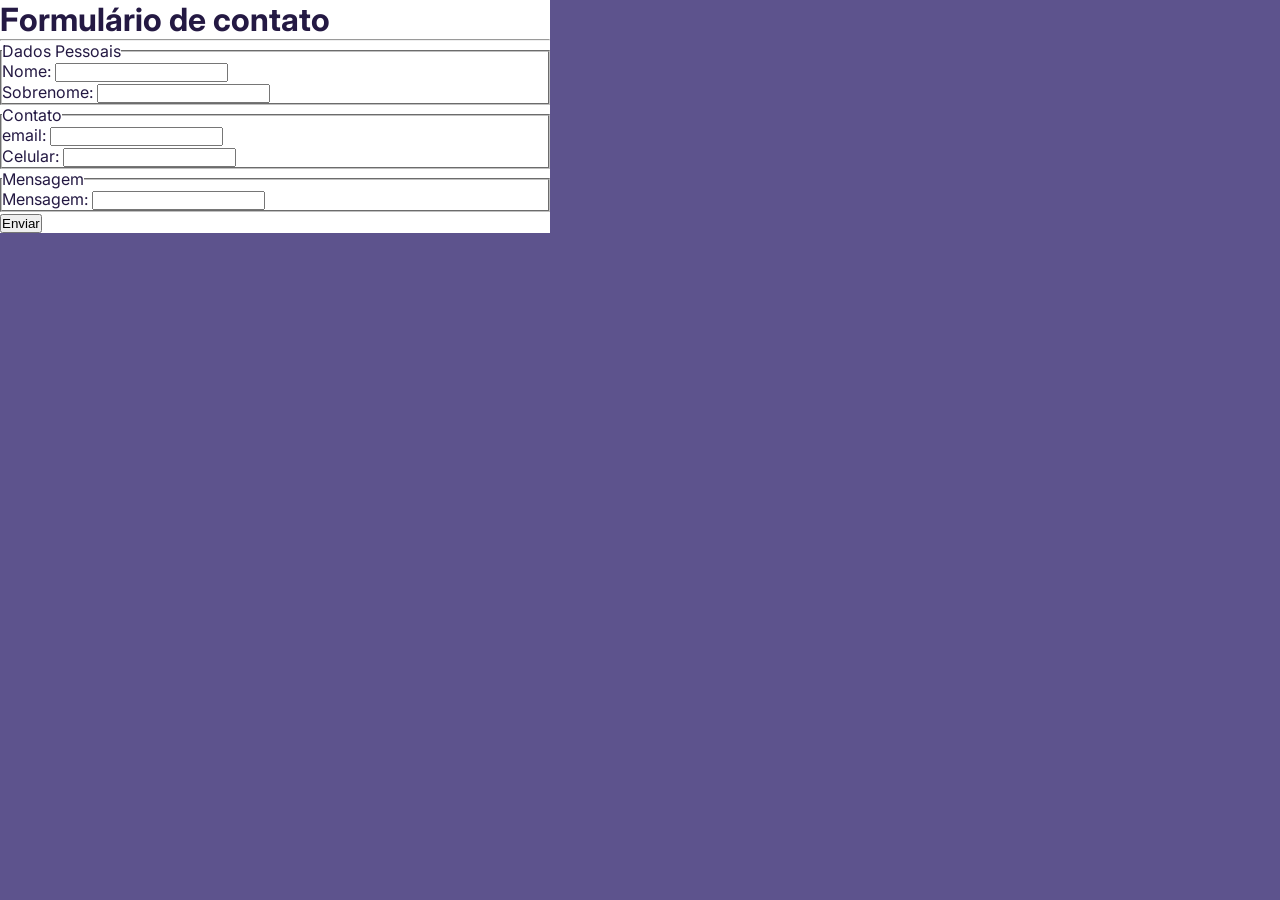
==== index.html @ 04ef2df0 "feat: adiciona estrutura html e estilos iniciais do formulário" ====
<!DOCTYPE html>
<html lang="en">
<head>
    <meta charset="UTF-8">
    <meta name="viewport" content="width=device-width, initial-scale=1.0">

    <link rel="stylesheet" href="style.css">

    <!--Font -->
    <link rel="preconnect" href="https://fonts.googleapis.com">
    <link rel="preconnect" href="https://fonts.gstatic.com" crossorigin>
    <link href="https://fonts.googleapis.com/css2?family=Inter:ital,opsz,wght@0,14..32,100..900;1,14..32,100..900&display=swap" rel="stylesheet">


    <title>Form</title>
</head>
<body>
    <main>
        <form>
            <h1>Formulário de contato</h1>
            <hr>
            <fieldset>
                <legend>Dados Pessoais</legend>

            <div>
                <label for="nome">Nome:</label>
                <input type="text" name="nome" id="nome">
            </div>    
                
            <div>
                <label for="sobrenome">Sobrenome:</label>
                <input type="text" name="sobrenome" id="sobrenome">
            </div>
            </fieldset>
            
            <fieldset>
                <legend>Contato</legend>

                <div>
                    <label for="email">email:</label>
                    <input type="email" name="email" id="email">
                </div>  
            
                <div>
                    <label for="celular">Celular:</label>
                    <input type="tel" name="celular" id="celular">
                </div>
            </fieldset>    
                
            
            <fieldset>
                <legend>Mensagem</legend>
                <div>
                    <label for="mensagem">Mensagem:</label>
                    <input type="text" name="mensagem" id="mensagem">
                </div>
            </fieldset>
            
            <button type="submit">Enviar</button>
        </form>
    </main>

    <script src="script.js"></script>
</body>
</html>
---- style.css ----
* {
    margin: 0;
    padding: 0;
    box-sizing: border-box;
}

:root {
    --lavender: hsl(250, 26%, 44%);
    --dark-purple: hsl(255, 45%, 18%);
    --soft-rose: hsl(298, 28%, 68%);
    --white: hsl(0, 0%, 100%);
    --red: hsl(0, 57%, 41%);
}

body {
    font-family: "Inter", sans-serif;
    background-color: var(--lavender);
    color: var(--dark-purple);
    font-size: 16px;
}

.flex {
    display: flex;
    flex-direction: row;
    flex-wrap: wrap;
}

form {
    background-color: var(--white);
    width: clamp(300px, 80%, 550px);
    
}
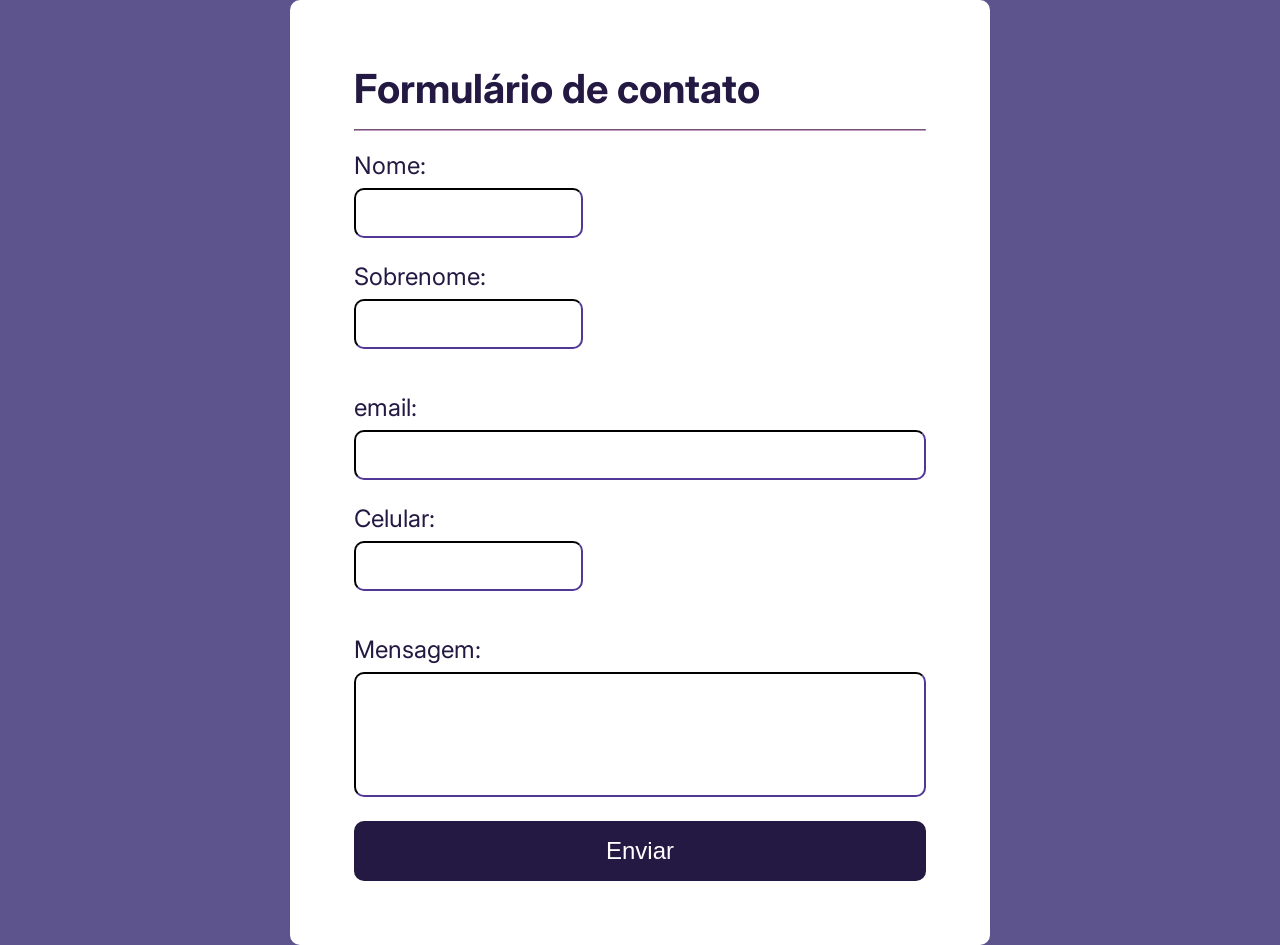
==== commit 2b51973d: "style: ajusta estilização do formulário e adiciona classes no HTML" ====
--- a/index.html
+++ b/index.html
@@ -16,18 +16,18 @@
 </head>
 <body>
     <main>
-        <form>
+        <form class="form">
             <h1>Formulário de contato</h1>
             <hr>
             <fieldset>
                 <legend>Dados Pessoais</legend>
 
-            <div>
+            <div class="form__box">
                 <label for="nome">Nome:</label>
                 <input type="text" name="nome" id="nome">
             </div>    
                 
-            <div>
+            <div class="form__box">
                 <label for="sobrenome">Sobrenome:</label>
                 <input type="text" name="sobrenome" id="sobrenome">
             </div>
@@ -36,12 +36,12 @@
             <fieldset>
                 <legend>Contato</legend>
 
-                <div>
+                <div class="form__box">
                     <label for="email">email:</label>
                     <input type="email" name="email" id="email">
                 </div>  
             
-                <div>
+                <div class="form__box">
                     <label for="celular">Celular:</label>
                     <input type="tel" name="celular" id="celular">
                 </div>
@@ -50,13 +50,13 @@
             
             <fieldset>
                 <legend>Mensagem</legend>
-                <div>
+                <div class="form__box">
                     <label for="mensagem">Mensagem:</label>
                     <input type="text" name="mensagem" id="mensagem">
                 </div>
             </fieldset>
             
-            <button type="submit">Enviar</button>
+            <button type="submit" class="form__botão">Enviar</button>
         </form>
     </main>
 
--- a/style.css
+++ b/style.css
@@ -19,14 +19,74 @@
     font-size: 16px;
 }
 
+h1 {
+    font-size: 2.5rem;
+    margin-bottom: 1rem;
+}
+
 .flex {
     display: flex;
     flex-direction: row;
     flex-wrap: wrap;
 }
 
-form {
+
+
+.form {
     background-color: var(--white);
-    width: clamp(300px, 80%, 550px);
-    
-}+    width: clamp(300px, 80%, 700px);
+    padding: 4rem;
+    border-radius: 10px;
+    margin: 0 auto;
+}
+
+.form fieldset {
+    border: none;
+}
+
+.form fieldset legend {
+    visibility: hidden;
+}
+
+hr {
+    border-color: var(--soft-rose);
+}
+
+.form__box {
+    display: flex;
+    flex-direction: column;
+    gap: 0.5rem;
+    margin-bottom: 1.5rem;
+}
+
+.form__box label{
+    font-size: 1.5rem;
+}
+
+.form__box input {
+    width: clamp(200px, 40%, 230px);
+    height: 50px;
+    border-radius: 10px;
+    border-color: var(--dark-purple);
+}
+
+.form__box input[type="email"] {
+    width: clamp(250px, 100%, 572px);
+}
+
+.form__box input[name="mensagem"] {
+    width: clamp(250px, 100%, 572px);
+    height: 125px;
+}
+
+.form__botão {
+    background-color: var(--dark-purple);
+    color: var(--white);
+    border: none;
+    width: 100%;
+    height: 60px;
+    border-radius: 10px;
+    font-size: 1.5rem;
+    cursor: pointer;
+
+}
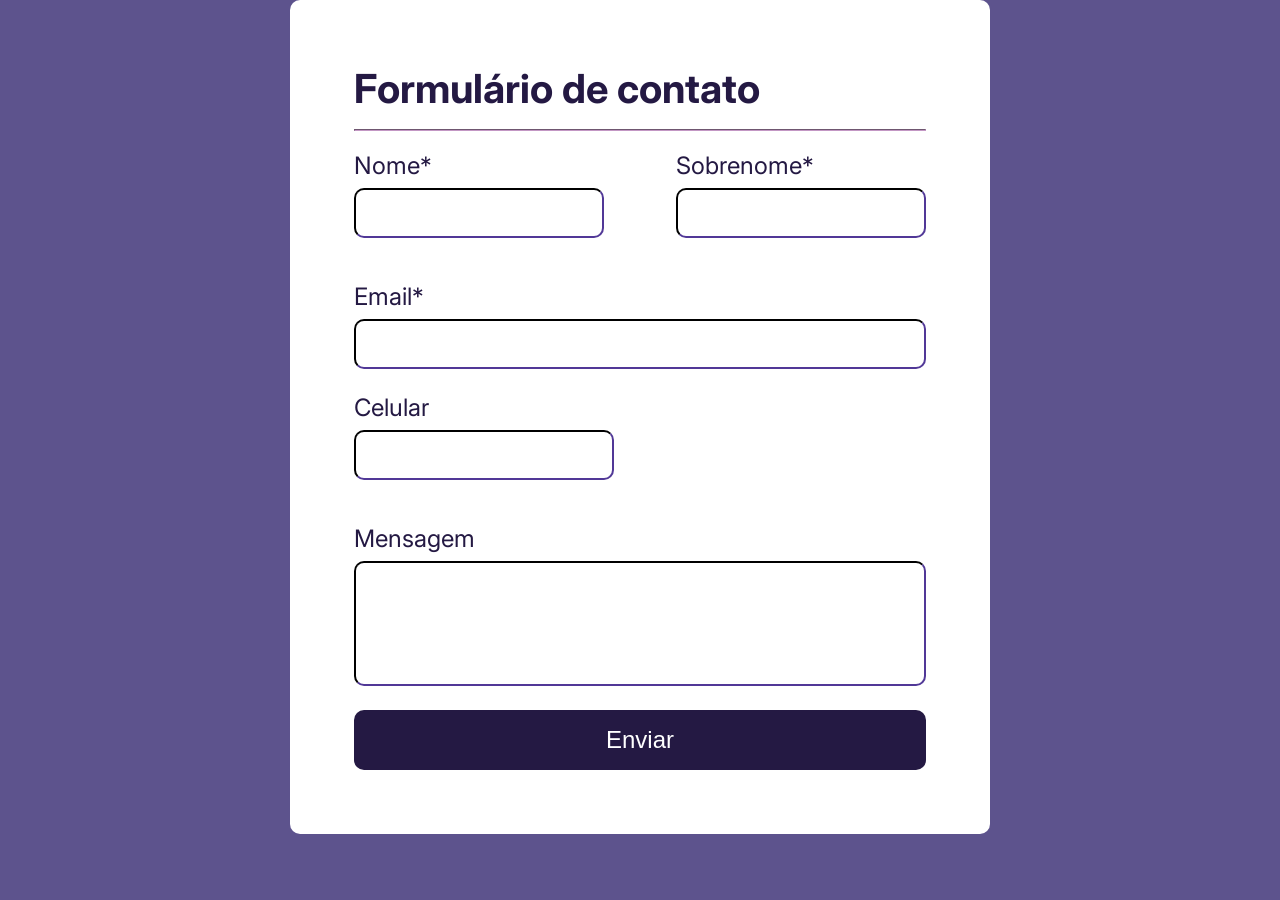
==== commit 2ed1cb59: "Atualizações na estrutura e no estilo do formulário" ====
--- a/index.html
+++ b/index.html
@@ -19,16 +19,16 @@
         <form class="form">
             <h1>Formulário de contato</h1>
             <hr>
-            <fieldset>
+            <fieldset class="flex">
                 <legend>Dados Pessoais</legend>
 
             <div class="form__box">
-                <label for="nome">Nome:</label>
+                <label for="nome">Nome*</label>
                 <input type="text" name="nome" id="nome">
             </div>    
                 
             <div class="form__box">
-                <label for="sobrenome">Sobrenome:</label>
+                <label for="sobrenome">Sobrenome*</label>
                 <input type="text" name="sobrenome" id="sobrenome">
             </div>
             </fieldset>
@@ -37,12 +37,12 @@
                 <legend>Contato</legend>
 
                 <div class="form__box">
-                    <label for="email">email:</label>
+                    <label for="email">Email*</label>
                     <input type="email" name="email" id="email">
                 </div>  
             
                 <div class="form__box">
-                    <label for="celular">Celular:</label>
+                    <label for="celular">Celular</label>
                     <input type="tel" name="celular" id="celular">
                 </div>
             </fieldset>    
@@ -51,7 +51,7 @@
             <fieldset>
                 <legend>Mensagem</legend>
                 <div class="form__box">
-                    <label for="mensagem">Mensagem:</label>
+                    <label for="mensagem">Mensagem</label>
                     <input type="text" name="mensagem" id="mensagem">
                 </div>
             </fieldset>
--- a/style.css
+++ b/style.css
@@ -28,13 +28,13 @@
     display: flex;
     flex-direction: row;
     flex-wrap: wrap;
+    justify-content: space-between;
 }
-
-
 
 .form {
     background-color: var(--white);
     width: clamp(300px, 80%, 700px);
+    max-height: 900px;
     padding: 4rem;
     border-radius: 10px;
     margin: 0 auto;
@@ -64,7 +64,7 @@
 }
 
 .form__box input {
-    width: clamp(200px, 40%, 230px);
+    width: clamp(250px, 100%, 260px);
     height: 50px;
     border-radius: 10px;
     border-color: var(--dark-purple);
@@ -90,3 +90,9 @@
     cursor: pointer;
 
 }
+
+.form:nth-child(3){
+    flex-direction: row;
+}
+
+
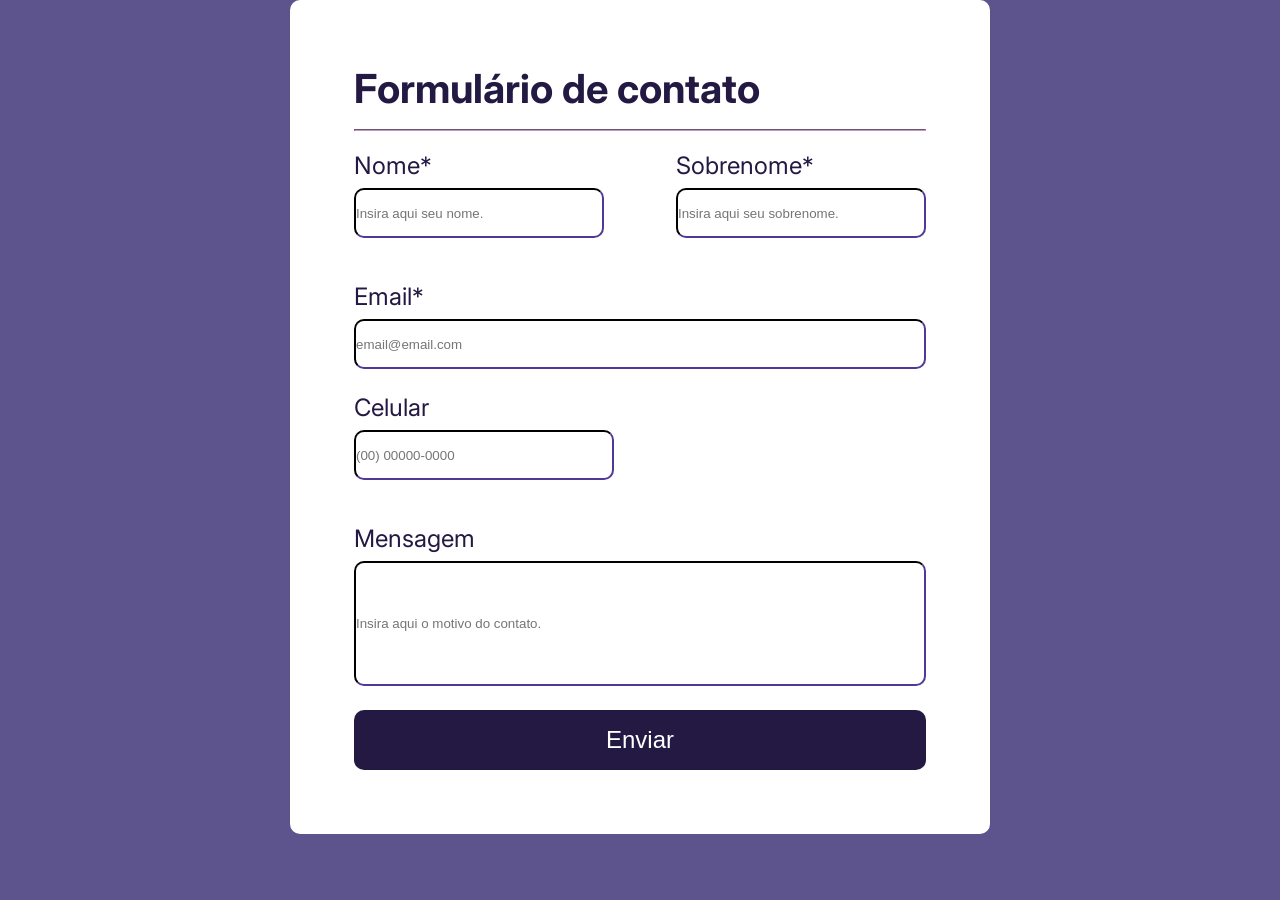
==== commit ead5f43b: "Validação básica do html adicionada." ====
--- a/index.html
+++ b/index.html
@@ -24,12 +24,12 @@
 
             <div class="form__box">
                 <label for="nome">Nome*</label>
-                <input type="text" name="nome" id="nome">
+                <input type="text" name="nome" id="nome" required  placeholder="Insira aqui seu nome." minlength="3">
             </div>    
                 
             <div class="form__box">
                 <label for="sobrenome">Sobrenome*</label>
-                <input type="text" name="sobrenome" id="sobrenome">
+                <input type="text" name="sobrenome" id="sobrenome" required  placeholder="Insira aqui seu sobrenome." minlength="3">
             </div>
             </fieldset>
             
@@ -38,21 +38,21 @@
 
                 <div class="form__box">
                     <label for="email">Email*</label>
-                    <input type="email" name="email" id="email">
+                    <input type="email" name="email" id="email" required placeholder="email@email.com" pattern="^[a-zA-Z0-9._%+-]+@[a-zA-Z0-9-]+(\.[a-zA-Z0-9-]+)+$">
                 </div>  
             
                 <div class="form__box">
                     <label for="celular">Celular</label>
-                    <input type="tel" name="celular" id="celular">
+                    <input type="tel" name="celular" id="celular" placeholder="(00) 00000-0000" pattern="^\(\d{2}\) 9\d{4}-\d{4}$" minlength="15" maxlength="15">
                 </div>
             </fieldset>    
                 
             
             <fieldset>
-                <legend>Mensagem</legend>
+                <legend>Mensagem*</legend>
                 <div class="form__box">
                     <label for="mensagem">Mensagem</label>
-                    <input type="text" name="mensagem" id="mensagem">
+                    <input type="text" name="mensagem" id="mensagem" minlength="100" maxlength="500" required placeholder="Insira aqui o motivo do contato.">
                 </div>
             </fieldset>
             
--- a/style.css
+++ b/style.css
@@ -95,4 +95,12 @@
     flex-direction: row;
 }
 
-
+@media screen and (max-width: 768px){
+    .form h1 {
+        text-align: center;
+    }
+    
+    .form {
+        padding: 1.5rem;
+    }
+}
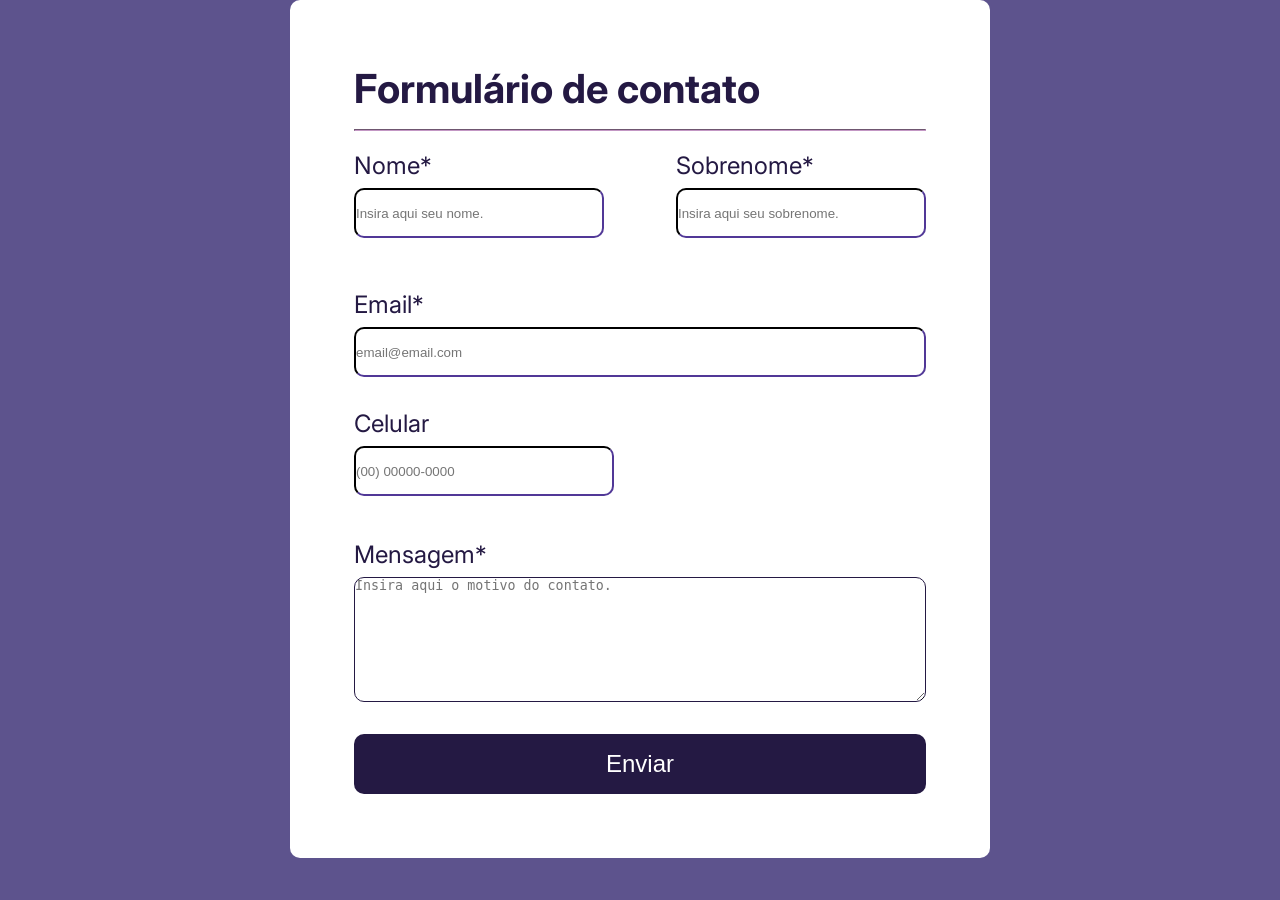
==== commit dcb49649: "Ajustes na validação." ====
--- a/index.html
+++ b/index.html
@@ -25,11 +25,13 @@
             <div class="form__box">
                 <label for="nome">Nome*</label>
                 <input type="text" name="nome" id="nome" required  placeholder="Insira aqui seu nome." minlength="3">
+                <p class="mensagem-erro"></p>
             </div>    
                 
             <div class="form__box">
                 <label for="sobrenome">Sobrenome*</label>
                 <input type="text" name="sobrenome" id="sobrenome" required  placeholder="Insira aqui seu sobrenome." minlength="3">
+                <p class="mensagem-erro"></p>
             </div>
             </fieldset>
             
@@ -38,7 +40,8 @@
 
                 <div class="form__box">
                     <label for="email">Email*</label>
-                    <input type="email" name="email" id="email" required placeholder="email@email.com" pattern="^[a-zA-Z0-9._%+-]+@[a-zA-Z0-9-]+(\.[a-zA-Z0-9-]+)+$">
+                    <input type="email" name="email" id="email" required placeholder="email@email.com">
+                    <p class="mensagem-erro"></p>
                 </div>  
             
                 <div class="form__box">
@@ -51,12 +54,13 @@
             <fieldset>
                 <legend>Mensagem*</legend>
                 <div class="form__box">
-                    <label for="mensagem">Mensagem</label>
-                    <input type="text" name="mensagem" id="mensagem" minlength="100" maxlength="500" required placeholder="Insira aqui o motivo do contato.">
+                    <label for="mensagem">Mensagem*</label>
+                    <textarea name="mensagem" id="mensagem" minlength="50" maxlength="500" required placeholder="Insira aqui o motivo do contato."></textarea>
+                    <p class="mensagem-erro"></p>
                 </div>
             </fieldset>
             
-            <button type="submit" class="form__botão">Enviar</button>
+            <button type="submit" class="form__botao" id="form__botao">Enviar</button>
         </form>
     </main>
 
--- a/style.css
+++ b/style.css
@@ -9,7 +9,7 @@
     --dark-purple: hsl(255, 45%, 18%);
     --soft-rose: hsl(298, 28%, 68%);
     --white: hsl(0, 0%, 100%);
-    --red: hsl(0, 57%, 41%);
+    --red: hsl(0, 100%, 64%);
 }
 
 body {
@@ -63,7 +63,7 @@
     font-size: 1.5rem;
 }
 
-.form__box input {
+.form__box input, textarea {
     width: clamp(250px, 100%, 260px);
     height: 50px;
     border-radius: 10px;
@@ -74,12 +74,12 @@
     width: clamp(250px, 100%, 572px);
 }
 
-.form__box input[name="mensagem"] {
+.form__box textarea[name="mensagem"] {
     width: clamp(250px, 100%, 572px);
     height: 125px;
 }
 
-.form__botão {
+.form__botao {
     background-color: var(--dark-purple);
     color: var(--white);
     border: none;
@@ -95,6 +95,25 @@
     flex-direction: row;
 }
 
+/*Error styles*/
+.mensagem-erro {
+    visibility: hidden;
+    color: var(--red);
+    font-size: 12px;
+}
+
+.form__box.error input {
+    border-color: var(--red);
+}
+
+.form__box.error label {
+    color: var(--red);
+}
+
+.form__box.error .mensagem-erro {
+    visibility: visible;
+}
+
 @media screen and (max-width: 768px){
     .form h1 {
         text-align: center;
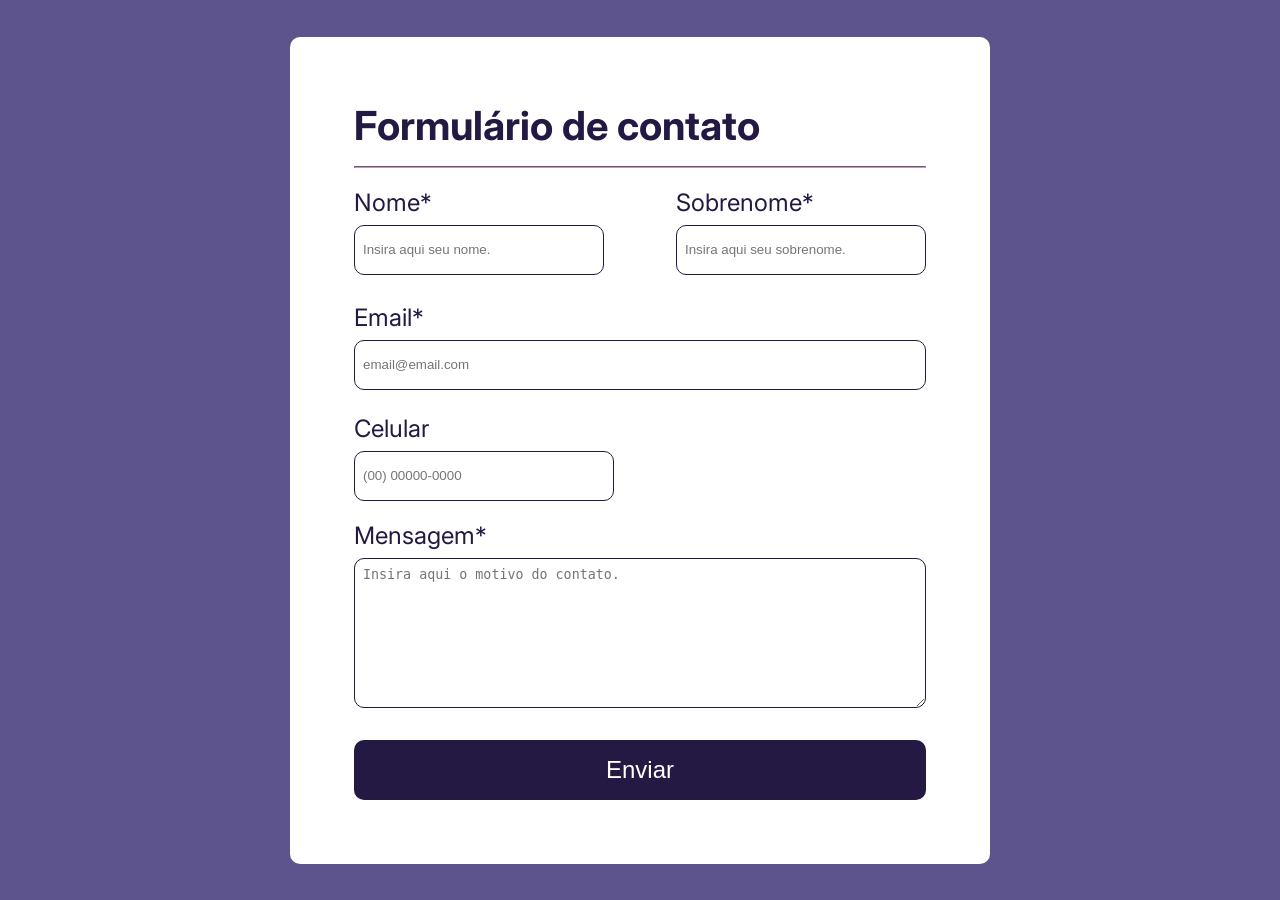
==== commit 49fbc216: "Ajustes no layout" ====
--- a/index.html
+++ b/index.html
@@ -15,7 +15,7 @@
     <title>Form</title>
 </head>
 <body>
-    <main>
+    <main class="main__form flex">
         <form class="form">
             <h1>Formulário de contato</h1>
             <hr>
--- a/style.css
+++ b/style.css
@@ -22,6 +22,11 @@
 h1 {
     font-size: 2.5rem;
     margin-bottom: 1rem;
+}
+
+a {
+    text-decoration: none;
+    color: inherit;
 }
 
 .flex {
@@ -56,7 +61,7 @@
     display: flex;
     flex-direction: column;
     gap: 0.5rem;
-    margin-bottom: 1.5rem;
+    margin-bottom:;
 }
 
 .form__box label{
@@ -68,15 +73,26 @@
     height: 50px;
     border-radius: 10px;
     border-color: var(--dark-purple);
+    border: 1.9px solid var(--dark-purple);
+    padding-left: 0.5rem;
 }
 
-.form__box input[type="email"] {
+.form__box input[type="email"], .form__box textarea[name="mensagem"] {
     width: clamp(250px, 100%, 572px);
 }
 
 .form__box textarea[name="mensagem"] {
-    width: clamp(250px, 100%, 572px);
-    height: 125px;
+    height: 150px;
+    padding-top: 0.5rem;
+}
+
+.form__box label[for="celular"] {
+    margin-top: 1rem;
+}
+
+.form__box input:focus, .form__box textarea[name="mensagem"]:focus {
+    outline: none;
+    border-color: var(--soft-rose);
 }
 
 .form__botao {
@@ -88,7 +104,11 @@
     border-radius: 10px;
     font-size: 1.5rem;
     cursor: pointer;
+    margin-top: 1.5rem;
+}
 
+.form__botao:hover {
+    background-color: var(--soft-rose);
 }
 
 .form:nth-child(3){
@@ -122,4 +142,49 @@
     .form {
         padding: 1.5rem;
     }
+}
+
+
+/* Success Page Styles */
+.success__main, .main__form {
+    height: 100vh;
+    flex-direction: column;
+    justify-content: center;
+    align-items: center;      
+}
+
+.success {
+    text-align: center;
+    margin-bottom: 2rem;
+    background-color: var(--white);
+    width: 100vw;
+    height: auto;
+    padding: 2rem 0;
+}
+
+.success img {
+    width: 100px;
+    height: 100px;
+    margin-bottom: 1rem;
+}
+
+.success h1 {
+    font-size: 2rem;
+    margin-bottom: 1rem;
+}
+
+.success p {
+    font-size: 1.25rem;
+}
+
+.success__link {
+    color: var(--white);
+    font-size: 1.25rem;
+    cursor: pointer;
+    text-align: center;
+}
+
+.success__link:hover {
+    text-decoration: underline;
+    color: var(--soft-rose);
 }
